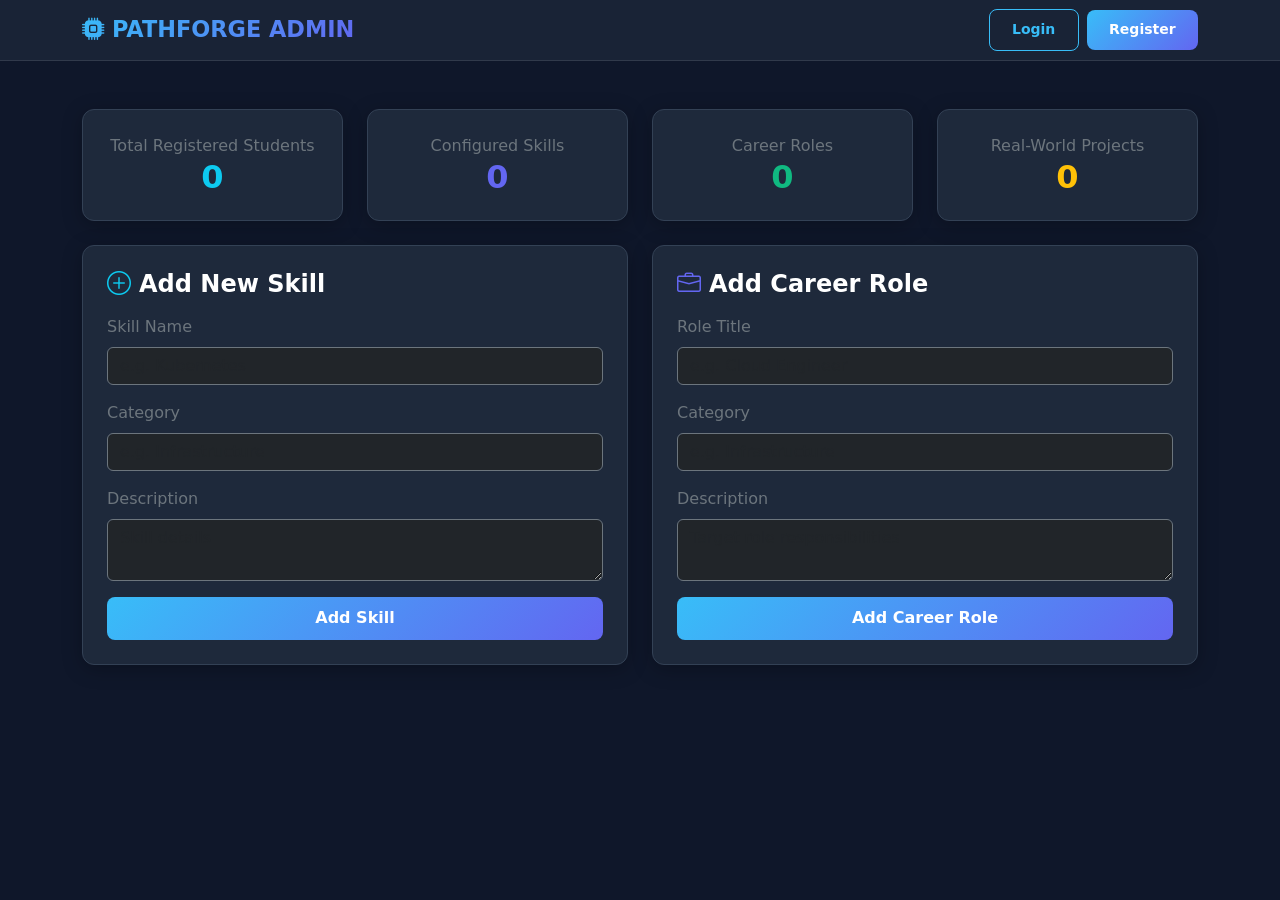
==== admin.html @ 17a26929 "Initial commit - PathForge Frontend" ====
<!DOCTYPE html>
<html lang="en">
<head>
    <meta charset="UTF-8">
    <meta name="viewport" content="width=device-width, initial-scale=1.0">
    <title>PathForge – Platform Administration Panel</title>
    <link href="https://cdn.jsdelivr.net/npm/bootstrap@5.3.0/dist/css/bootstrap.min.css" rel="stylesheet">
    <link rel="stylesheet" href="https://cdn.jsdelivr.net/npm/bootstrap-icons@1.11.0/font/bootstrap-icons.css">
    <link rel="stylesheet" href="/css/main.css">
</head>
<body>
    <nav class="navbar navbar-expand-lg navbar-dark navbar-custom">
        <div class="container">
            <a class="navbar-brand" href="/"><i class="bi bi-cpu-fill me-2"></i>PATHFORGE ADMIN</a>
            <div id="navUserContainer" class="ms-auto d-flex align-items-center"></div>
        </div>
    </nav>

    <div class="container py-5">
        <div class="row g-4 mb-4">
            <div class="col-md-3">
                <div class="pf-card text-center">
                    <span class="text-secondary d-block">Total Registered Students</span>
                    <h2 id="statStudents" class="fw-bold text-info mb-0">0</h2>
                </div>
            </div>
            <div class="col-md-3">
                <div class="pf-card text-center">
                    <span class="text-secondary d-block">Configured Skills</span>
                    <h2 id="statSkills" class="fw-bold text-indigo mb-0" style="color: #6366f1;">0</h2>
                </div>
            </div>
            <div class="col-md-3">
                <div class="pf-card text-center">
                    <span class="text-secondary d-block">Career Roles</span>
                    <h2 id="statCareers" class="fw-bold text-emerald mb-0" style="color: #10b981;">0</h2>
                </div>
            </div>
            <div class="col-md-3">
                <div class="pf-card text-center">
                    <span class="text-secondary d-block">Real-World Projects</span>
                    <h2 id="statProjects" class="fw-bold text-warning mb-0">0</h2>
                </div>
            </div>
        </div>

        <div class="row g-4">
            <!-- Add Skill Form -->
            <div class="col-md-6">
                <div class="pf-card">
                    <h4 class="fw-bold text-white mb-3"><i class="bi bi-plus-circle text-info me-2"></i>Add New Skill</h4>
                    <form id="skillForm">
                        <div class="mb-3">
                            <label class="form-label text-secondary">Skill Name</label>
                            <input type="text" id="skName" class="form-control bg-dark text-light border-secondary" placeholder="e.g. Kubernetes" required>
                        </div>
                        <div class="mb-3">
                            <label class="form-label text-secondary">Category</label>
                            <input type="text" id="skCategory" class="form-control bg-dark text-light border-secondary" placeholder="e.g. Infrastructure" required>
                        </div>
                        <div class="mb-3">
                            <label class="form-label text-secondary">Description</label>
                            <textarea id="skDesc" class="form-control bg-dark text-light border-secondary" rows="2" placeholder="Skill details"></textarea>
                        </div>
                        <button type="submit" class="btn btn-pf-primary w-100">Add Skill</button>
                    </form>
                </div>
            </div>

            <!-- Add Career Role Form -->
            <div class="col-md-6">
                <div class="pf-card">
                    <h4 class="fw-bold text-white mb-3"><i class="bi bi-briefcase text-indigo me-2" style="color: #6366f1;"></i>Add Career Role</h4>
                    <form id="careerForm">
                        <div class="mb-3">
                            <label class="form-label text-secondary">Role Title</label>
                            <input type="text" id="crTitle" class="form-control bg-dark text-light border-secondary" placeholder="e.g. Cloud Engineer" required>
                        </div>
                        <div class="mb-3">
                            <label class="form-label text-secondary">Category</label>
                            <input type="text" id="crCategory" class="form-control bg-dark text-light border-secondary" placeholder="e.g. Infrastructure" required>
                        </div>
                        <div class="mb-3">
                            <label class="form-label text-secondary">Description</label>
                            <textarea id="crDesc" class="form-control bg-dark text-light border-secondary" rows="2" placeholder="Target role responsibilities"></textarea>
                        </div>
                        <button type="submit" class="btn btn-pf-primary w-100">Add Career Role</button>
                    </form>
                </div>
            </div>
        </div>
    </div>

    <script src="/js/app.js"></script>
    <script>
        async function loadAdminData() {
            try {
                const stats = await apiFetch('/admin/stats');
                document.getElementById('statStudents').textContent = stats.totalStudents || 0;
                document.getElementById('statSkills').textContent = stats.totalSkills || 0;
                document.getElementById('statCareers').textContent = stats.totalCareers || 0;
                document.getElementById('statProjects').textContent = stats.totalProjects || 0;
            } catch(err) {
                console.error(err);
            }
        }

        document.getElementById('skillForm').addEventListener('submit', async (e) => {
            e.preventDefault();
            const name = document.getElementById('skName').value;
            const category = document.getElementById('skCategory').value;
            const description = document.getElementById('skDesc').value;

            try {
                await apiFetch('/admin/skills', {
                    method: 'POST',
                    body: JSON.stringify({ name, category, description })
                });
                alert('Skill added successfully!');
                location.reload();
            } catch(err) {
                alert(err.message);
            }
        });

        document.getElementById('careerForm').addEventListener('submit', async (e) => {
            e.preventDefault();
            const title = document.getElementById('crTitle').value;
            const category = document.getElementById('crCategory').value;
            const description = document.getElementById('crDesc').value;

            try {
                await apiFetch('/admin/careers', {
                    method: 'POST',
                    body: JSON.stringify({ title, category, description })
                });
                alert('Career role added successfully!');
                location.reload();
            } catch(err) {
                alert(err.message);
            }
        });

        loadAdminData();
    </script>
</body>
</html>
---- css/main.css ----
/* PathForge Modern Educational Tech Theme */
:root {
    --bg-primary: #0f172a;
    --bg-card: #1e293b;
    --bg-card-hover: #334155;
    --accent-blue: #38bdf8;
    --accent-indigo: #6366f1;
    --accent-emerald: #10b981;
    --accent-amber: #f59e0b;
    --accent-rose: #f43f5e;
    --text-primary: #f8fafc;
    --text-secondary: #94a3b8;
    --border-color: #334155;
    --glass-bg: rgba(30, 41, 59, 0.75);
    --glass-border: rgba(255, 255, 255, 0.1);
}

body {
    background-color: var(--bg-primary);
    color: var(--text-primary);
    font-family: 'Inter', system-ui, -apple-system, sans-serif;
    min-height: 100vh;
    display: flex;
    flex-direction: column;
}

/* Glassmorphism Navbar */
.navbar-custom {
    background: var(--glass-bg);
    backdrop-filter: blur(12px);
    -webkit-backdrop-filter: blur(12px);
    border-bottom: 1px solid var(--glass-border);
}

.navbar-brand {
    font-weight: 800;
    font-size: 1.4rem;
    background: linear-gradient(135deg, var(--accent-blue), var(--accent-indigo));
    -webkit-background-clip: text;
    -webkit-text-fill-color: transparent;
}

.nav-link {
    color: var(--text-secondary) !important;
    font-weight: 500;
    transition: all 0.2s ease;
}

.nav-link:hover, .nav-link.active {
    color: var(--accent-blue) !important;
}

/* Cards & Glass Containers */
.pf-card {
    background: var(--bg-card);
    border: 1px solid var(--border-color);
    border-radius: 12px;
    padding: 1.5rem;
    box-shadow: 0 4px 20px rgba(0, 0, 0, 0.25);
    transition: transform 0.2s ease, box-shadow 0.2s ease;
}

.pf-card:hover {
    box-shadow: 0 8px 30px rgba(0, 0, 0, 0.35);
}

/* Stage Badge */
.stage-badge {
    background: linear-gradient(135deg, #4f46e5, #06b6d4);
    color: #ffffff;
    font-weight: 700;
    padding: 0.4rem 1rem;
    border-radius: 50px;
    display: inline-block;
    letter-spacing: 0.5px;
}

/* Status Badges */
.badge-major-gap { background-color: rgba(244, 63, 94, 0.2); color: #f43f5e; border: 1px solid #f43f5e; }
.badge-needs-imp { background-color: rgba(245, 158, 11, 0.2); color: #f59e0b; border: 1px solid #f59e0b; }
.badge-sufficient { background-color: rgba(56, 189, 248, 0.2); color: #38bdf8; border: 1px solid #38bdf8; }
.badge-strong { background-color: rgba(16, 185, 129, 0.2); color: #10b981; border: 1px solid #10b981; }

/* Custom Progress Bars */
.progress-dark {
    background-color: #090d16;
    border-radius: 10px;
    height: 10px;
    overflow: hidden;
}

.progress-bar-cyan { background: linear-gradient(90deg, #06b6d4, #38bdf8); }
.progress-bar-indigo { background: linear-gradient(90deg, #6366f1, #818cf8); }
.progress-bar-emerald { background: linear-gradient(90deg, #059669, #10b981); }
.progress-bar-amber { background: linear-gradient(90deg, #d97706, #f59e0b); }

/* Why Explanation Box */
.why-box {
    background: rgba(99, 102, 241, 0.1);
    border-left: 4px solid var(--accent-indigo);
    border-radius: 6px;
    padding: 1rem;
    margin-top: 0.75rem;
}

.why-box-title {
    color: var(--accent-blue);
    font-weight: 700;
    font-size: 0.9rem;
    text-transform: uppercase;
    letter-spacing: 0.5px;
}

/* Buttons */
.btn-pf-primary {
    background: linear-gradient(135deg, var(--accent-blue), var(--accent-indigo));
    border: none;
    color: #fff;
    font-weight: 600;
    border-radius: 8px;
    padding: 0.6rem 1.4rem;
    transition: opacity 0.2s ease;
}

.btn-pf-primary:hover {
    opacity: 0.9;
    color: #fff;
}

.btn-pf-outline {
    background: transparent;
    border: 1px solid var(--accent-blue);
    color: var(--accent-blue);
    font-weight: 600;
    border-radius: 8px;
    padding: 0.6rem 1.4rem;
}

.btn-pf-outline:hover {
    background: var(--accent-blue);
    color: #0f172a;
}

/* Roadmap Timeline */
.timeline-item {
    position: relative;
    padding-left: 2.5rem;
    margin-bottom: 2rem;
}

.timeline-item::before {
    content: '';
    position: absolute;
    left: 0.85rem;
    top: 2rem;
    bottom: -2rem;
    width: 2px;
    background: var(--border-color);
}

.timeline-item:last-child::before {
    display: none;
}

.timeline-icon {
    position: absolute;
    left: 0;
    top: 0;
    width: 2rem;
    height: 2rem;
    border-radius: 50%;
    background: var(--bg-card);
    border: 2px solid var(--accent-blue);
    display: flex;
    align-items: center;
    justify-content: center;
    font-weight: bold;
    color: var(--accent-blue);
}
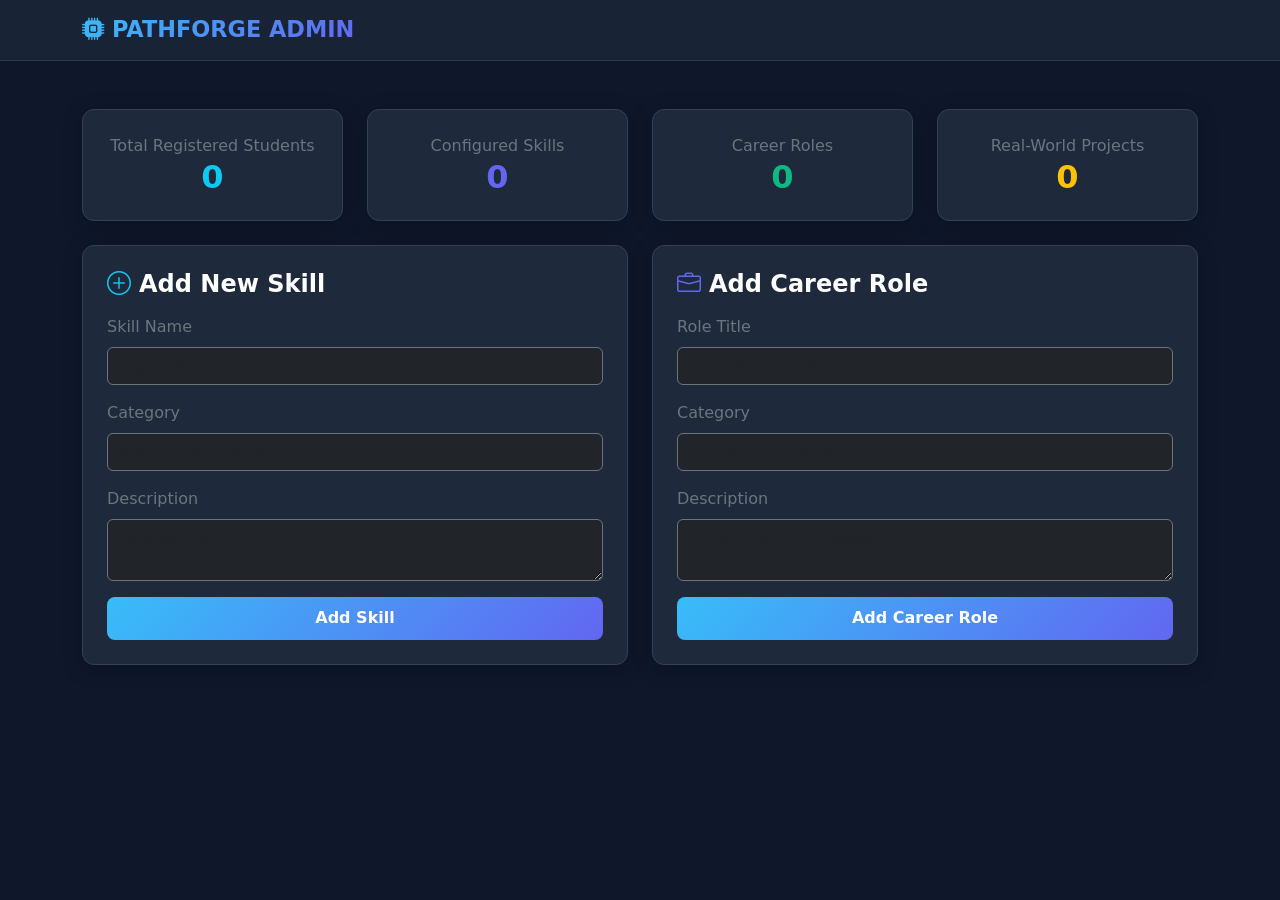
==== commit 60ad3171: "Fix production backend API URL" ====
--- a/admin.html
+++ b/admin.html
@@ -91,7 +91,8 @@
         </div>
     </div>
 
-    <script src="/js/app.js"></script>
+    <script src="js/config.js"></script>
+    <script src="js/app.js"></script>
     <script>
         async function loadAdminData() {
             try {
